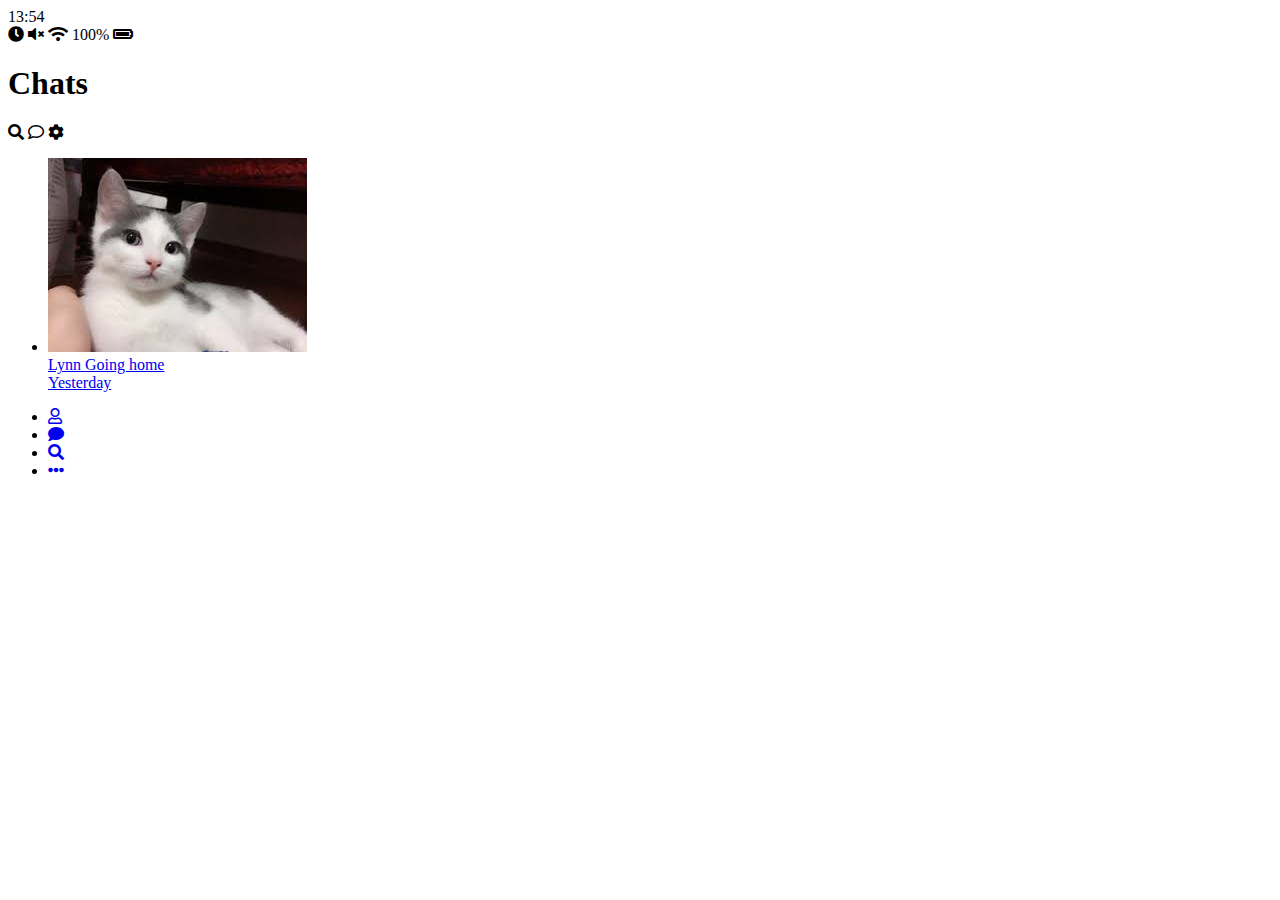
==== index.html @ f9259a0f "19.6.22 html file" ====
<!DOCTYPE html>
<html lang="en">
  <head>
    <meta charset="UTF-8" />
    <meta name="viewport" content="width=device-width, initial-scale=1.0" />
    <meta http-equiv="X-UA-Compatible" content="ie=edge" />
    <link
      rel="stylesheet"
      href="https://use.fontawesome.com/releases/v5.9.0/css/all.css"
    />
    <title>Chat | Kakao Clone</title>
  </head>
  <body>
    <div class="status-bar">
      <div class="status-bar__column">
        <span class="status-bar__clock">13:54</span>
      </div>
      <div class="status-bar__column">
        <i class="fas fa-clock"></i>
        <i class="fas fa-volume-mute"></i>
        <i class="fas fa-wifi"></i>

        <span class="status-bar__battery-level">100%</span>
        <i class="fas fa-battery-full"></i>
      </div>
    </div>
    <header class="header">
      <div class="header__header-column">
        <h1 class="heaeder__title">Chats</h1>
      </div>
      <div class="header__header-column">
        <span class="header__icon">
          <i class="fas fa-search"></i>
        </span>
        <span class="header__icon">
          <i class="far fa-comment"></i>
        </span>
        <span class="header__icon">
          <i class="fas fa-cog"></i>
        </span>
      </div>
    </header>
    <main class="chats">
      <ul class="chat__list">
        <li class="chats__chat chat">
          <a href="chat.html">
            <div class="chat__column">
              <img class="chat__avatar g-avatar" src="images/avatar.jpg" />
              <div class="chat__content">
                <span class="chat__username">
                  Lynn
                </span>
                <span class="chat__preview">
                  Going home
                </span>
              </div>
            </div>
            <div class="chat__column">
              <span class="chat__timestamp">Yesterday</span>
            </div>
          </a>
        </li>
      </ul>
    </main>
    <nav class="nav">
      <ul class="nav__list">
        <li class="nav__list-item">
          <a href="friends.html" class="nav__list-link">
            <i class="far fa-user"></i>
          </a>
        </li>
        <li class="nav__list-item">
          <a href="index.html" class="nav__list-link">
            <i class="fas fa-comment"></i>
          </a>
        </li>
        <li class="nav__list-item">
          <a href="find.html" class="nav__list-link">
            <i class="fas fa-search"></i>
          </a>
        </li>
        <li class="nav__list-item">
          <a href="more.html" class="nav__list-link">
            <i class="fas fa-ellipsis-h"></i>
          </a>
        </li>
      </ul>
    </nav>
  </body>
</html>
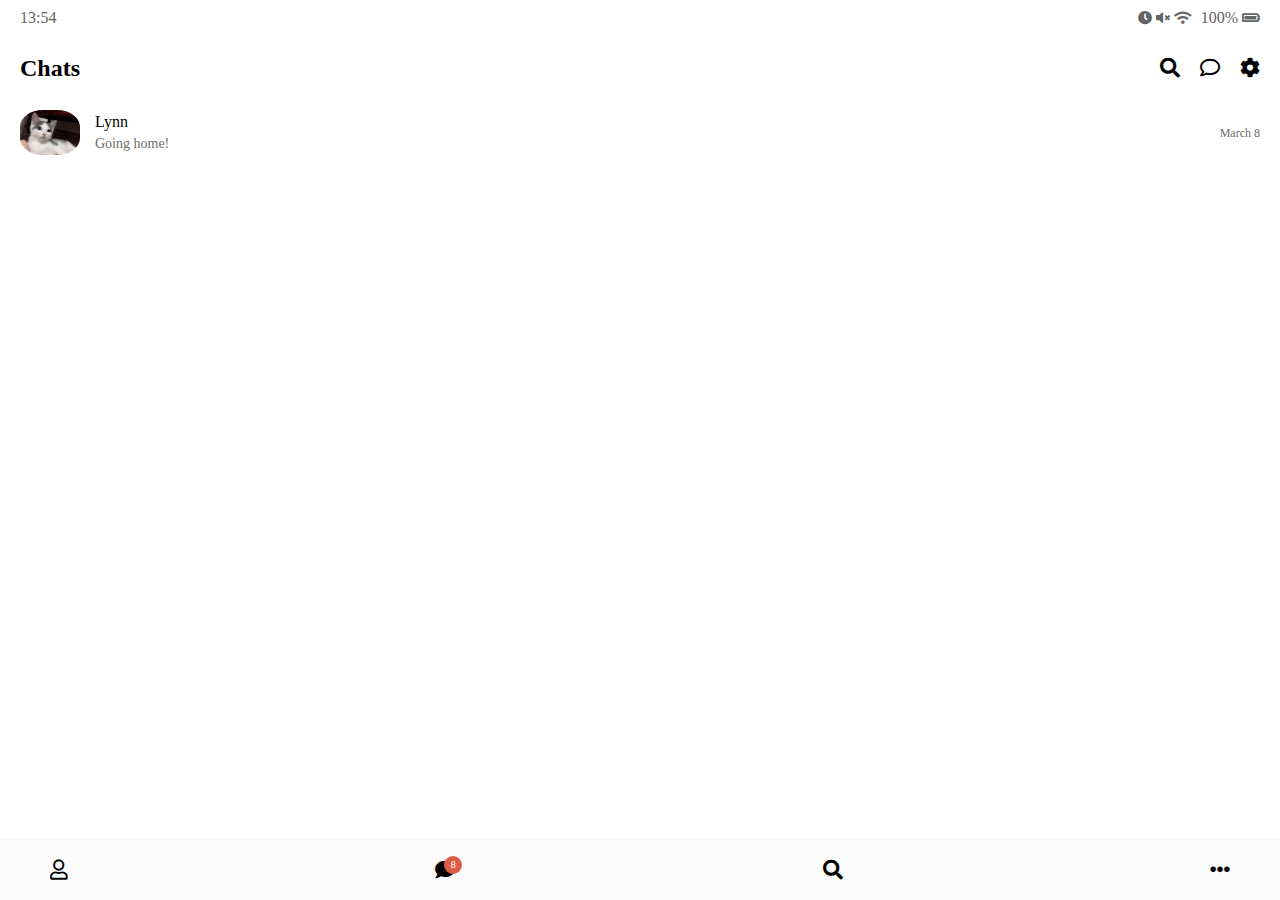
==== commit a05816c7: "6.23" ====
--- a/index.html
+++ b/index.html
@@ -8,7 +8,8 @@
       rel="stylesheet"
       href="https://use.fontawesome.com/releases/v5.9.0/css/all.css"
     />
-    <title>Chat | Kakao Clone</title>
+    <link rel="stylesheet" href="css/styles.css" />
+    <title>Chats | Kakao Clone</title>
   </head>
   <body>
     <div class="status-bar">
@@ -26,7 +27,7 @@
     </div>
     <header class="header">
       <div class="header__header-column">
-        <h1 class="heaeder__title">Chats</h1>
+        <h1 class="header__title">Chats</h1>
       </div>
       <div class="header__header-column">
         <span class="header__icon">
@@ -44,19 +45,25 @@
       <ul class="chat__list">
         <li class="chats__chat chat">
           <a href="chat.html">
-            <div class="chat__column">
-              <img class="chat__avatar g-avatar" src="images/avatar.jpg" />
-              <div class="chat__content">
-                <span class="chat__username">
-                  Lynn
-                </span>
-                <span class="chat__preview">
-                  Going home
-                </span>
+            <div class="chats__chat friend friend--lg">
+              <div class="friend column">
+                <img src="images/avatar.jpg" class="m-avatar friend__avatar" />
+                <div class="friend__content">
+                  <span class="friend__name">
+                    Lynn
+                  </span>
+                  <span class="friend__bottom-text">
+                    Going home!
+                  </span>
+                </div>
               </div>
-            </div>
-            <div class="chat__column">
-              <span class="chat__timestamp">Yesterday</span>
+              <div class="friend__column">
+                <div class="friend__now-listening">
+                  <span class="chat__timestamp">
+                    March 8
+                  </span>
+                </div>
+              </div>
             </div>
           </a>
         </li>
@@ -71,6 +78,7 @@
         </li>
         <li class="nav__list-item">
           <a href="index.html" class="nav__list-link">
+            <div class="nav__badge">8</div>
             <i class="fas fa-comment"></i>
           </a>
         </li>
--- a/css/styles.css
+++ b/css/styles.css
@@ -0,0 +1,21 @@
+@import "reset.css";
+@import url("https://fonts.googleapis.com/css?family=Open+Sans:400,600&display=swap");
+@import "status-bar.css";
+@import "header.css";
+@import "nav-bar.css";
+@import "friend.css";
+* {
+  box-sizing: border-box;
+}
+body {
+  background-color: white;
+  padding: 10px 20px;
+  color: #020202;
+  font-family: "Open Sans" -apple-system, BlinkMacSystemFont, "Segoe UI", Roboto,
+    Oxygen, Ubuntu, Cantarell, "Open Sans", "Helvetica Neue", sans-serif;
+}
+
+a {
+  color: inherit;
+  text-decoration: none;
+}
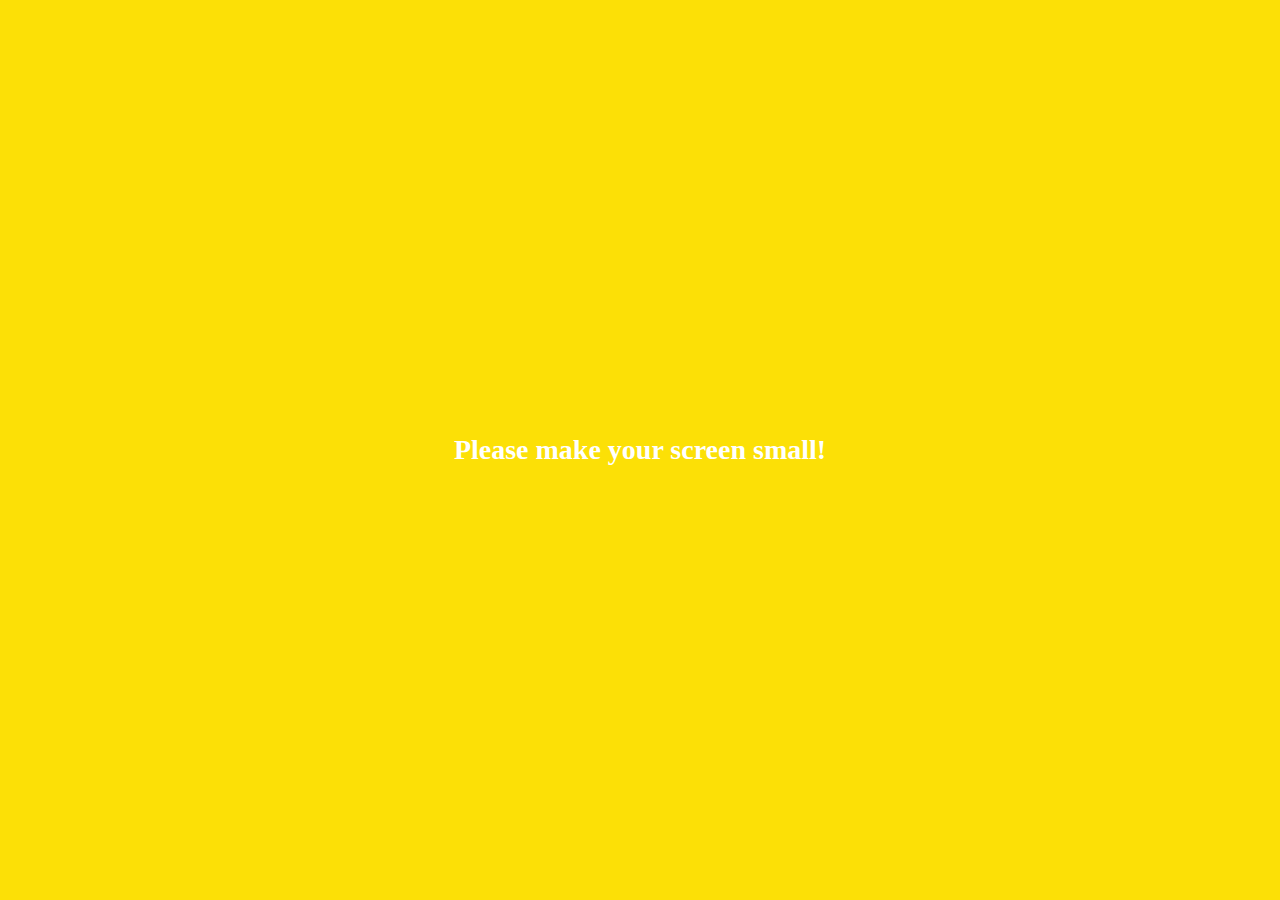
==== commit 0cd391ec: "19/0808" ====
--- a/index.html
+++ b/index.html
@@ -94,5 +94,8 @@
         </li>
       </ul>
     </nav>
+    <div class="bigScreen">
+      <span class="bingScreen__text">Please make your screen small!</span>
+    </div>
   </body>
 </html>
--- a/css/styles.css
+++ b/css/styles.css
@@ -4,6 +4,11 @@
 @import "header.css";
 @import "nav-bar.css";
 @import "friend.css";
+@import "friends.css";
+@import "find.css";
+@import "more.css";
+@import "chat.css";
+@import "mobile.css";
 * {
   box-sizing: border-box;
 }
@@ -19,3 +24,17 @@
   color: inherit;
   text-decoration: none;
 }
+
+@keyframes fadeIn {
+  from {
+    opacity: 0;
+    transform: translateY(50px);
+  }
+  to {
+    opacity: 1;
+    transform: none;
+  }
+}
+main {
+  animation: fadeIn 0.5s ease-in-out;
+}
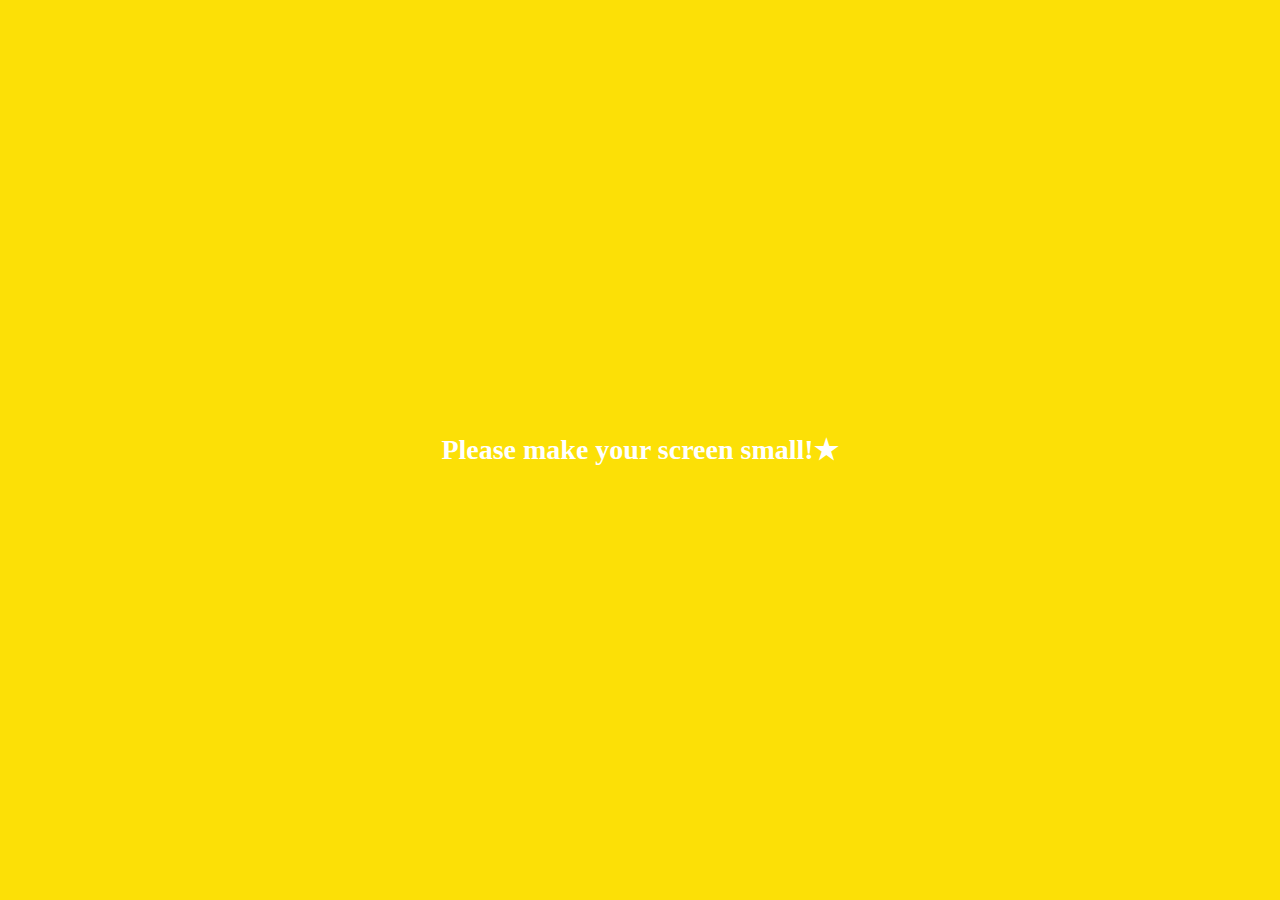
==== commit aa7f6de2: "checking branch" ====
--- a/index.html
+++ b/index.html
@@ -95,7 +95,7 @@
       </ul>
     </nav>
     <div class="bigScreen">
-      <span class="bingScreen__text">Please make your screen small!</span>
+      <span class="bingScreen__text">Please make your screen small!★</span>
     </div>
   </body>
 </html>
